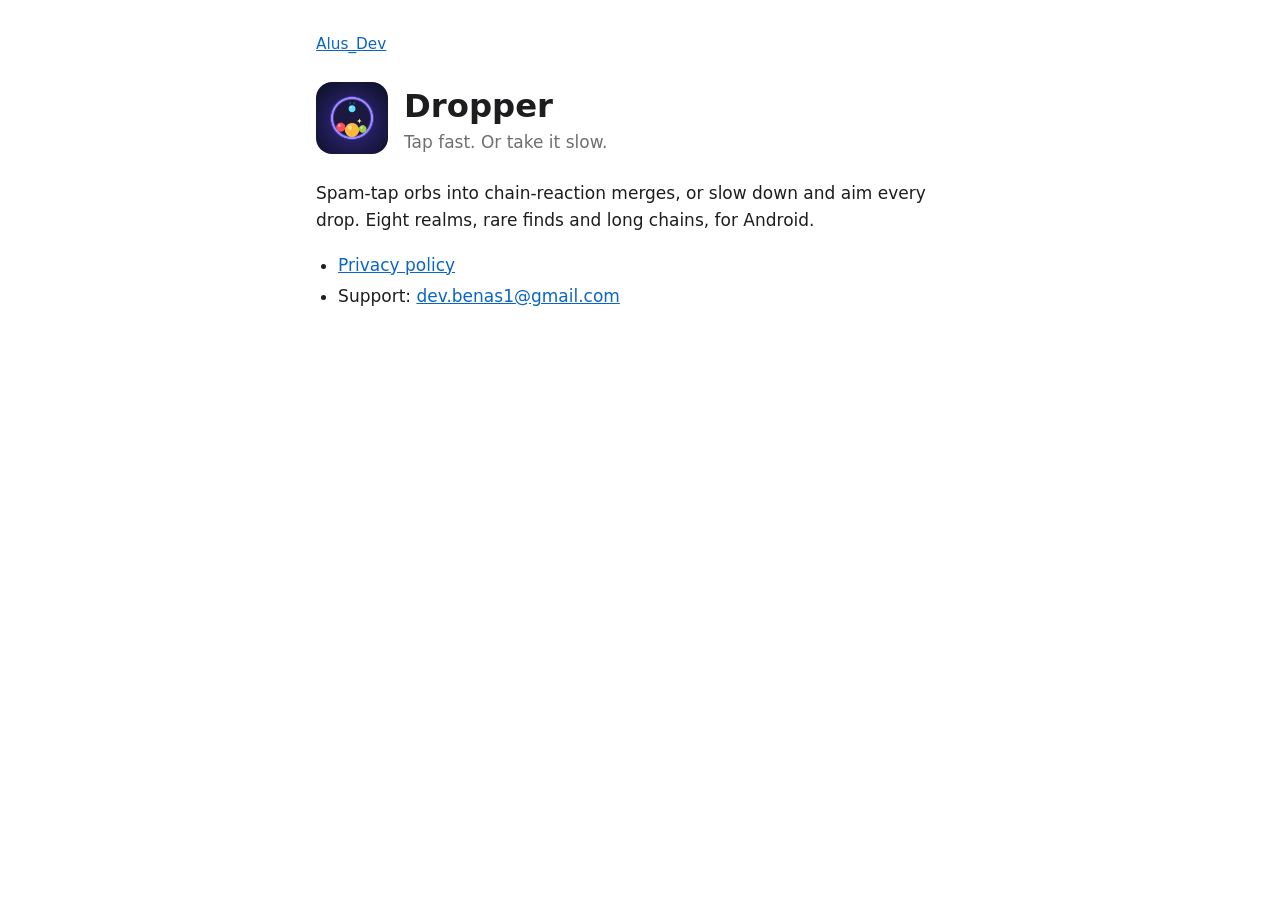
==== dropper/index.html @ a47955b5 "Alus_Dev site: Dropper page and privacy policy Co-Authored-By: Claude Opus 5.5 <noreply@anthropic.co" ====
<!doctype html>
<html lang="en">
<head>
<meta charset="utf-8">
<meta name="viewport" content="width=device-width, initial-scale=1">
<title>Dropper</title>
<link rel="stylesheet" href="../style.css">
</head>
<body>
<main>
<p class="crumb"><a href="../">Alus_Dev</a></p>
<div class="app">
<img src="icon.png" alt="">
<div>
<h1>Dropper</h1>
<p class="muted">Tap fast. Or take it slow.</p>
</div>
</div>
<p>Spam-tap orbs into chain-reaction merges, or slow down and aim every drop. Eight realms, rare finds and long chains,
for Android.</p>
<ul>
<li><a href="privacy.html">Privacy policy</a></li>
<li>Support: <a href="mailto:dev.benas1@gmail.com">dev.benas1@gmail.com</a></li>
</ul>
</main>
</body>
</html>
---- style.css ----
:root {
  --bg: #ffffff;
  --text: #1d1d1f;
  --muted: #6e6e73;
  --link: #0a66c2;
  --rule: #e5e5ea;
}
@media (prefers-color-scheme: dark) {
  :root {
    --bg: #111114;
    --text: #ececf0;
    --muted: #9a9aa2;
    --link: #6cb4ff;
    --rule: #2a2a30;
  }
}
* { box-sizing: border-box; }
body {
  margin: 0;
  background: var(--bg);
  color: var(--text);
  font: 17px/1.6 system-ui, -apple-system, "Segoe UI", Roboto, sans-serif;
}
main { max-width: 680px; margin: 0 auto; padding: 32px 16px 64px; }
h1 { font-size: 1.9em; line-height: 1.2; margin: 0.2em 0 0.1em; }
h2 { font-size: 1.2em; margin: 1.8em 0 0.4em; padding-top: 1em; border-top: 1px solid var(--rule); }
a { color: var(--link); }
ul { padding-left: 1.3em; }
li { margin: 0.25em 0; }
.muted, .crumb { color: var(--muted); }
.crumb { font-size: 0.9em; margin: 0; }
.app { display: flex; gap: 16px; align-items: center; margin: 24px 0; }
.app img { width: 72px; height: 72px; border-radius: 16px; }
.app h2 { border: 0; margin: 0; padding: 0; }
.app p { margin: 0.2em 0 0; }
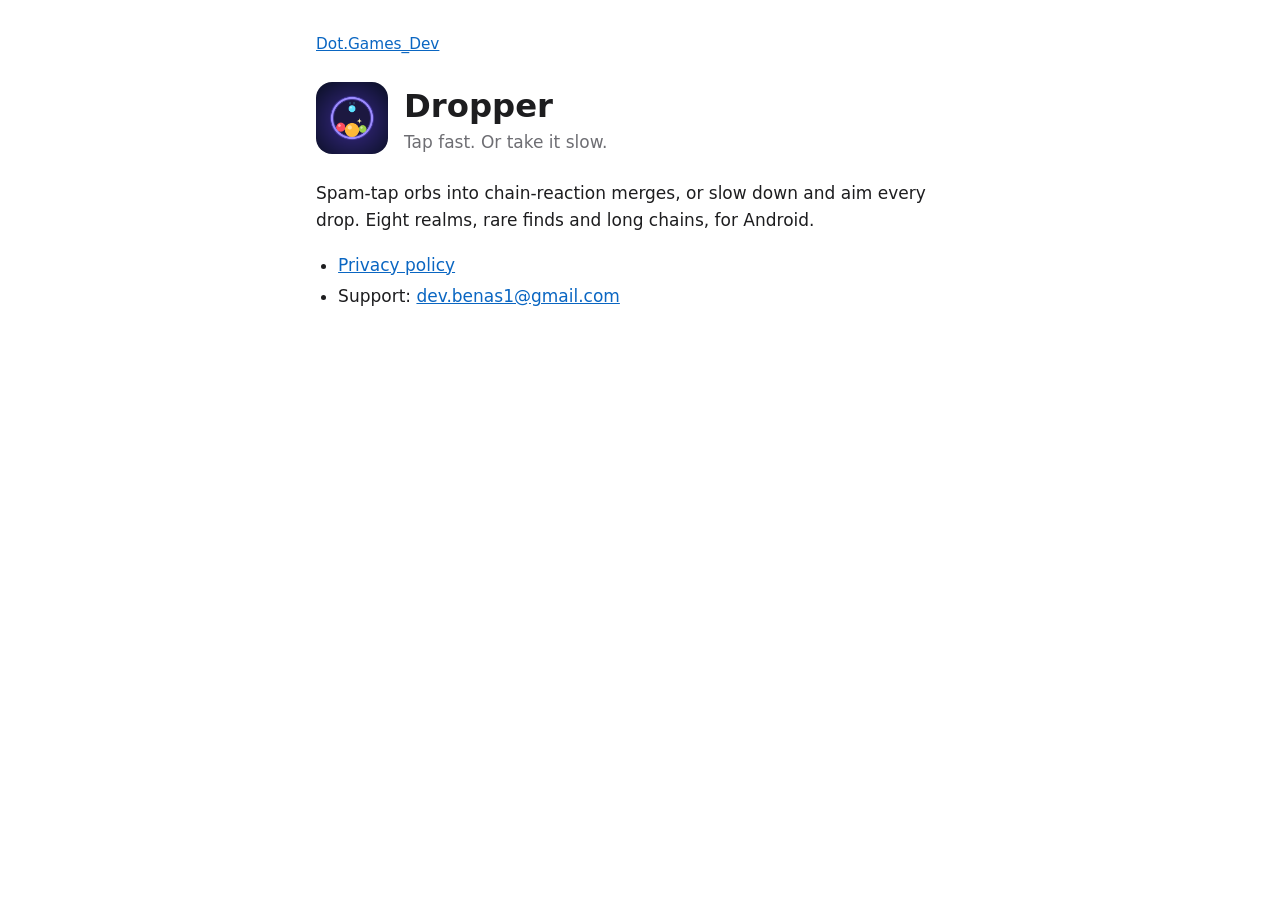
==== commit ab5f88a5: "Rename developer to Dot.Games_Dev Co-Authored-By: Claude Opus 5.5 <noreply@anthropic.com>" ====
--- a/dropper/index.html
+++ b/dropper/index.html
@@ -8,7 +8,7 @@
 </head>
 <body>
 <main>
-<p class="crumb"><a href="../">Alus_Dev</a></p>
+<p class="crumb"><a href="../">Dot.Games_Dev</a></p>
 <div class="app">
 <img src="icon.png" alt="">
 <div>
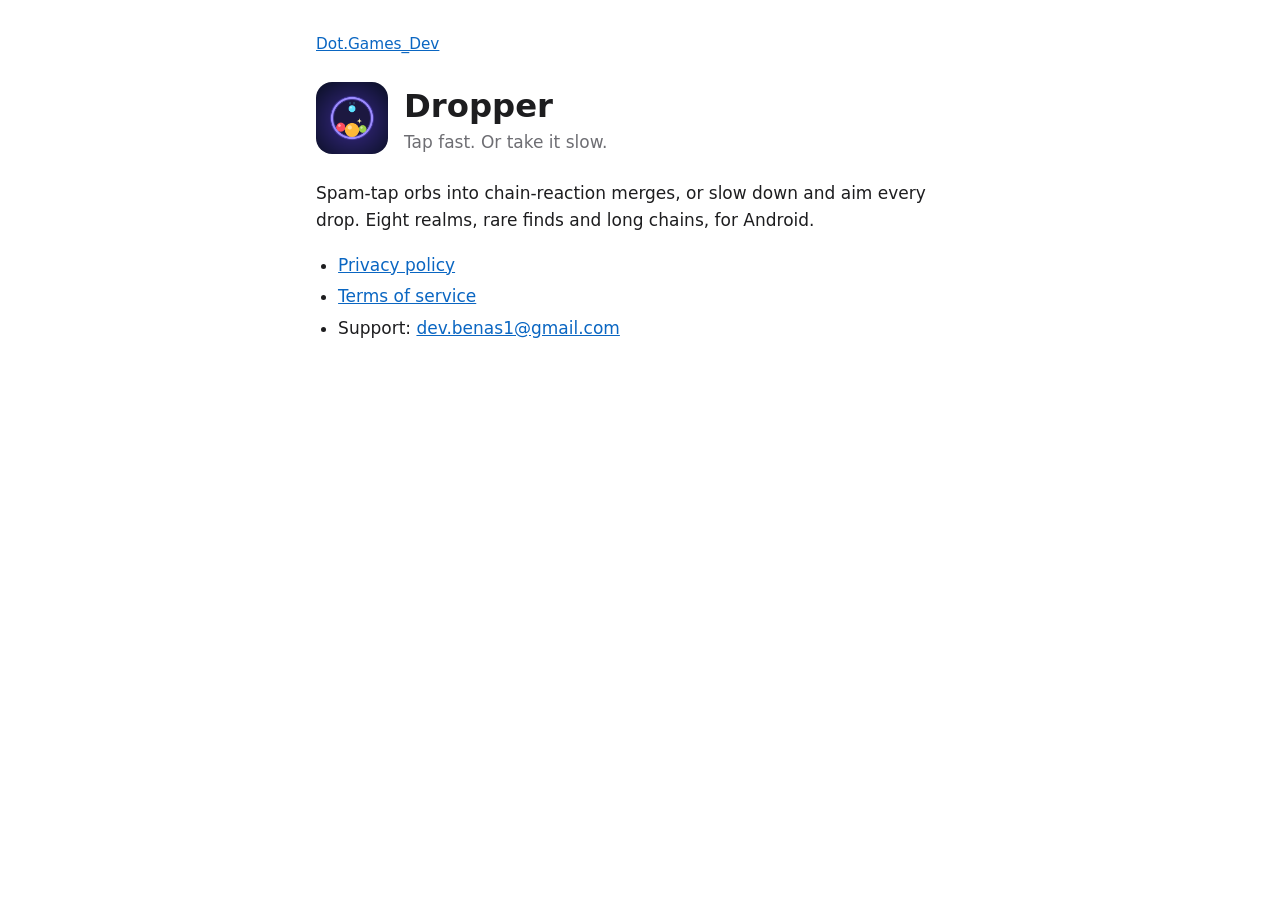
==== commit c64f7829: "Add Dropper terms of service Co-Authored-By: Claude Opus 5.5 <noreply@anthropic.com>" ====
--- a/dropper/index.html
+++ b/dropper/index.html
@@ -20,6 +20,7 @@
 for Android.</p>
 <ul>
 <li><a href="privacy.html">Privacy policy</a></li>
+<li><a href="terms.html">Terms of service</a></li>
 <li>Support: <a href="mailto:dev.benas1@gmail.com">dev.benas1@gmail.com</a></li>
 </ul>
 </main>
